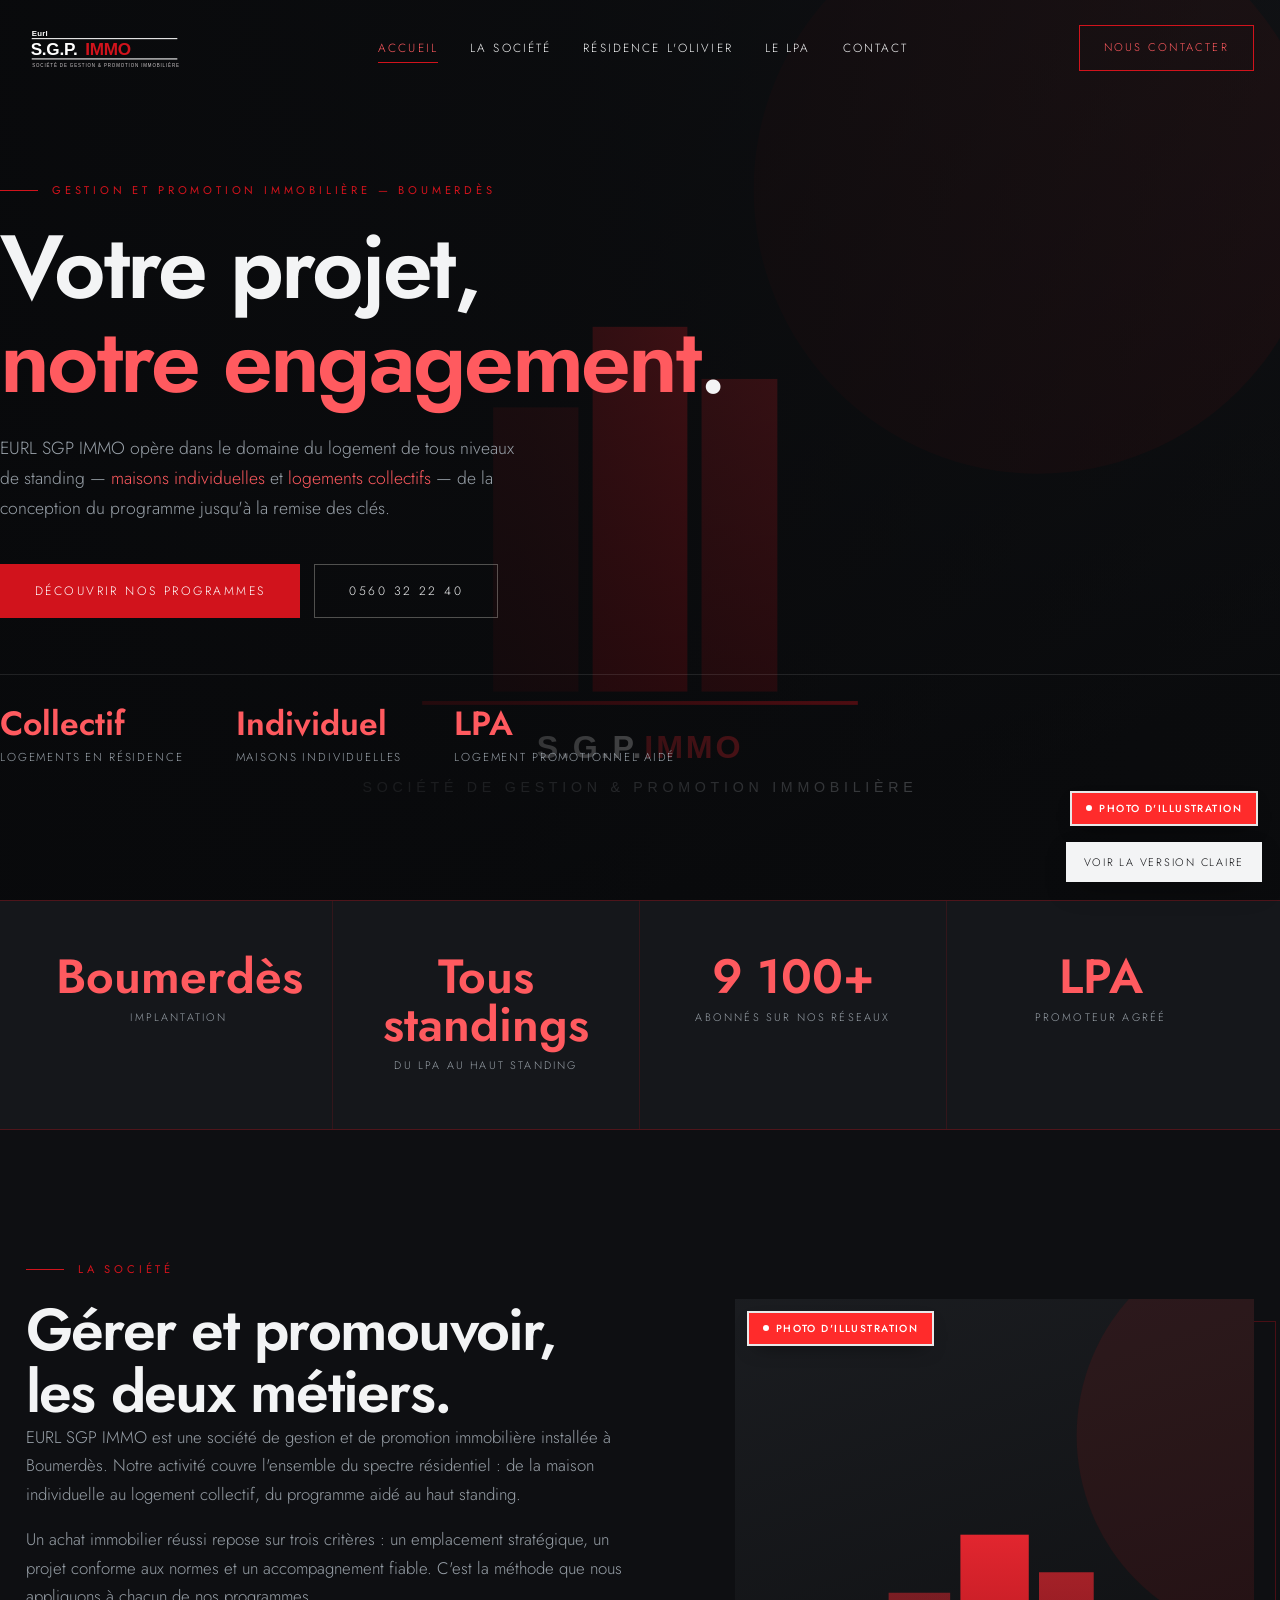
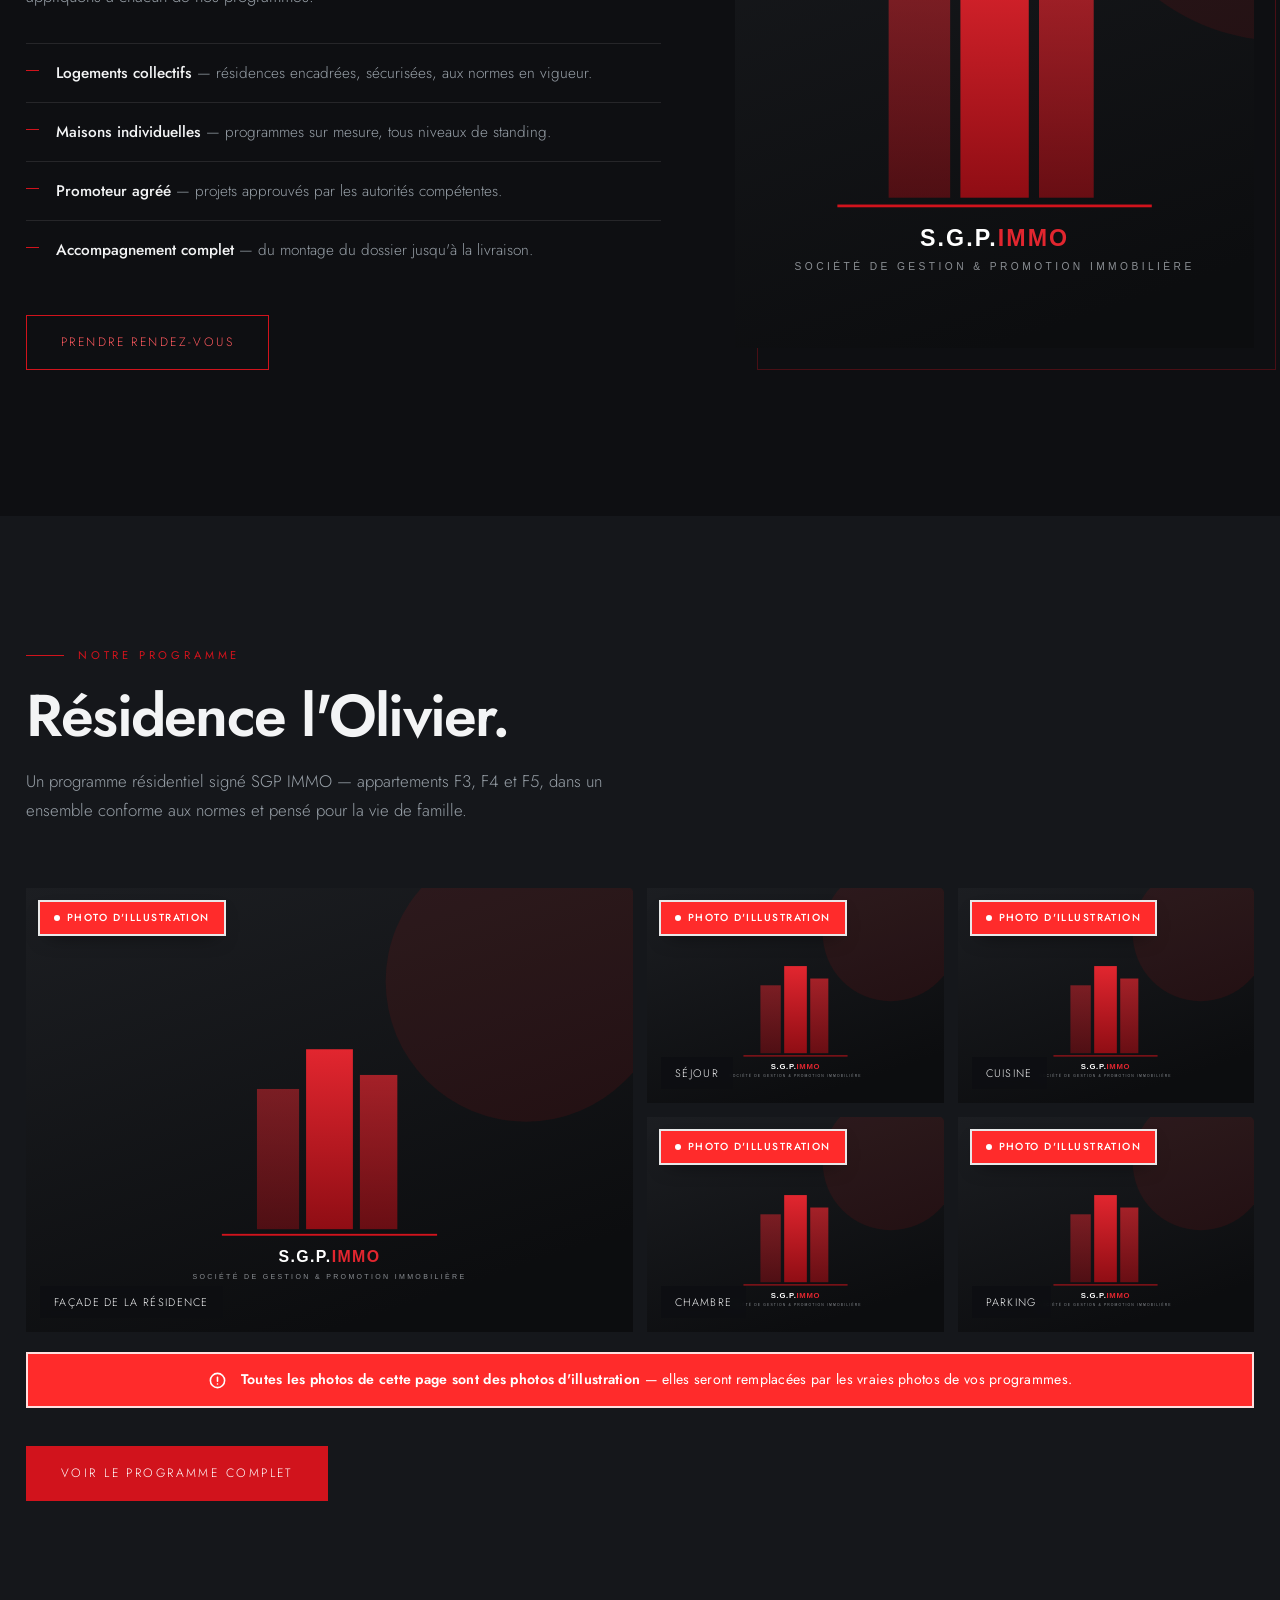
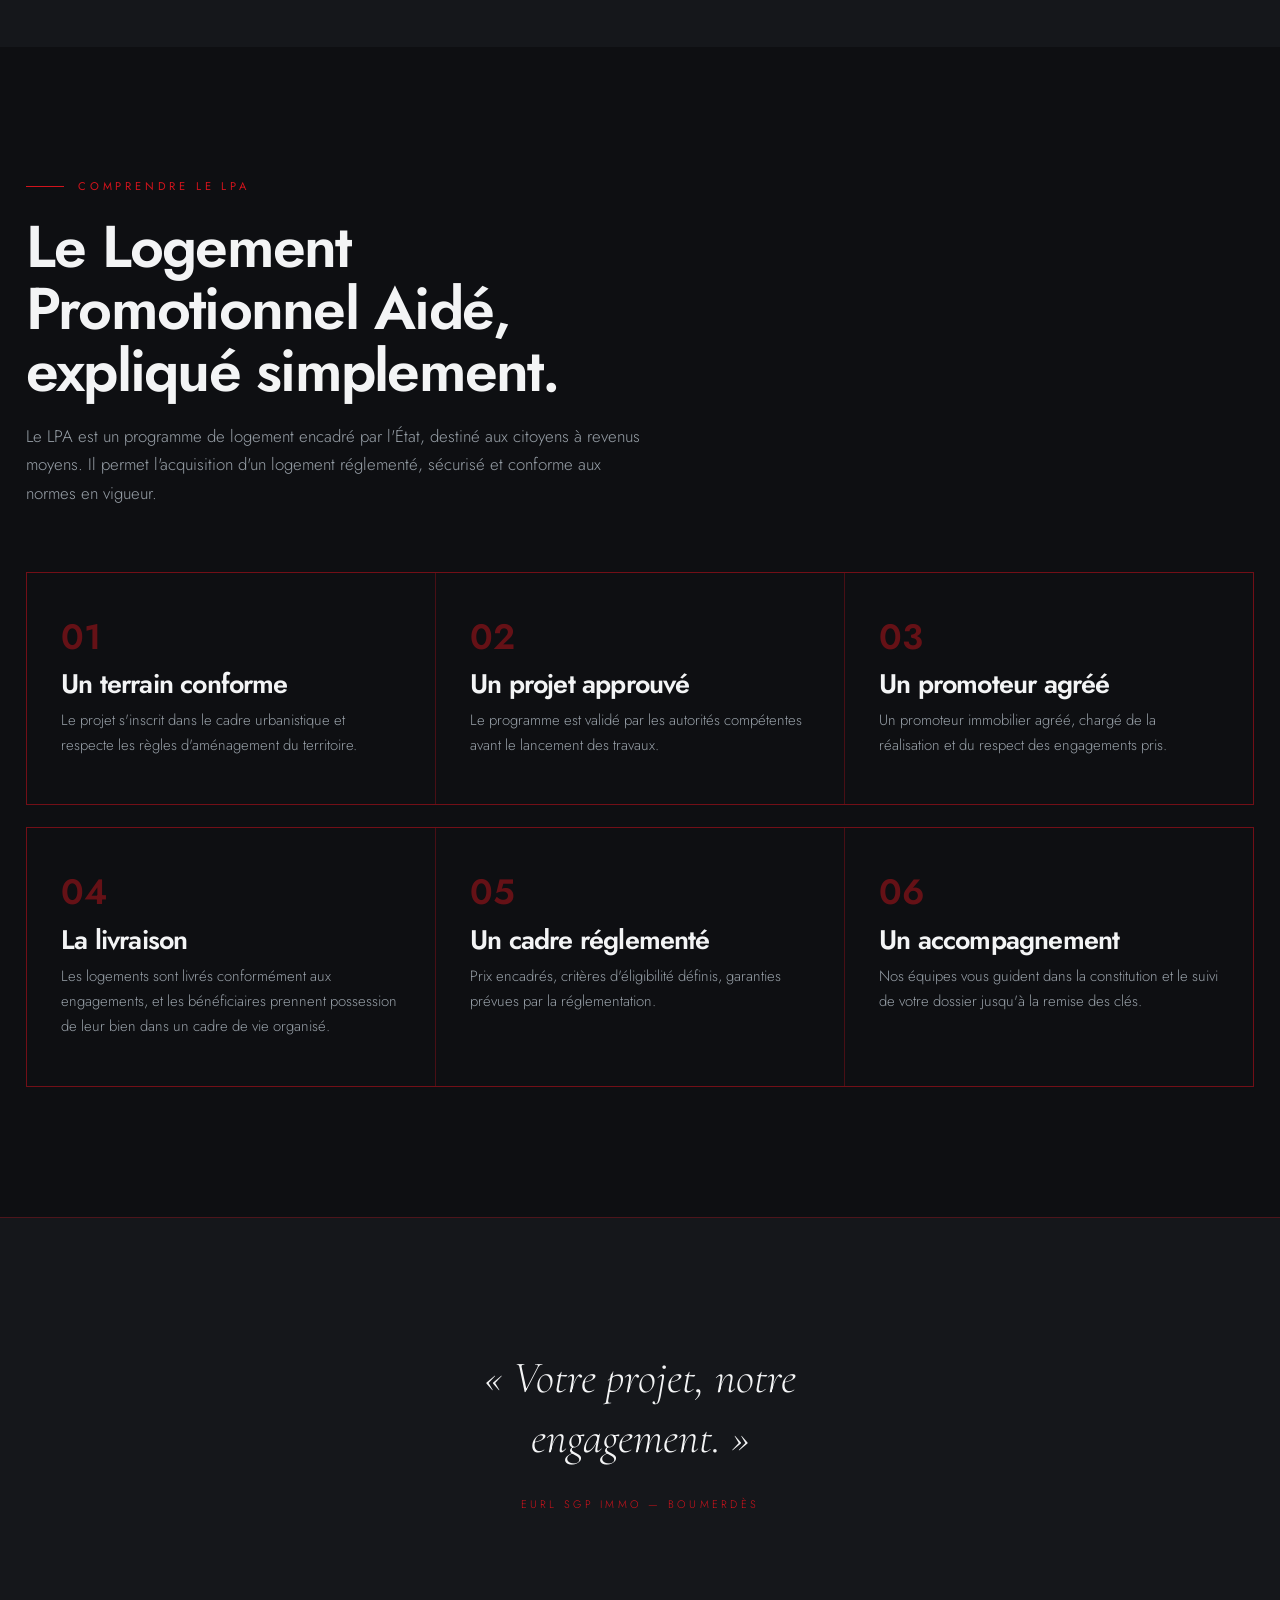
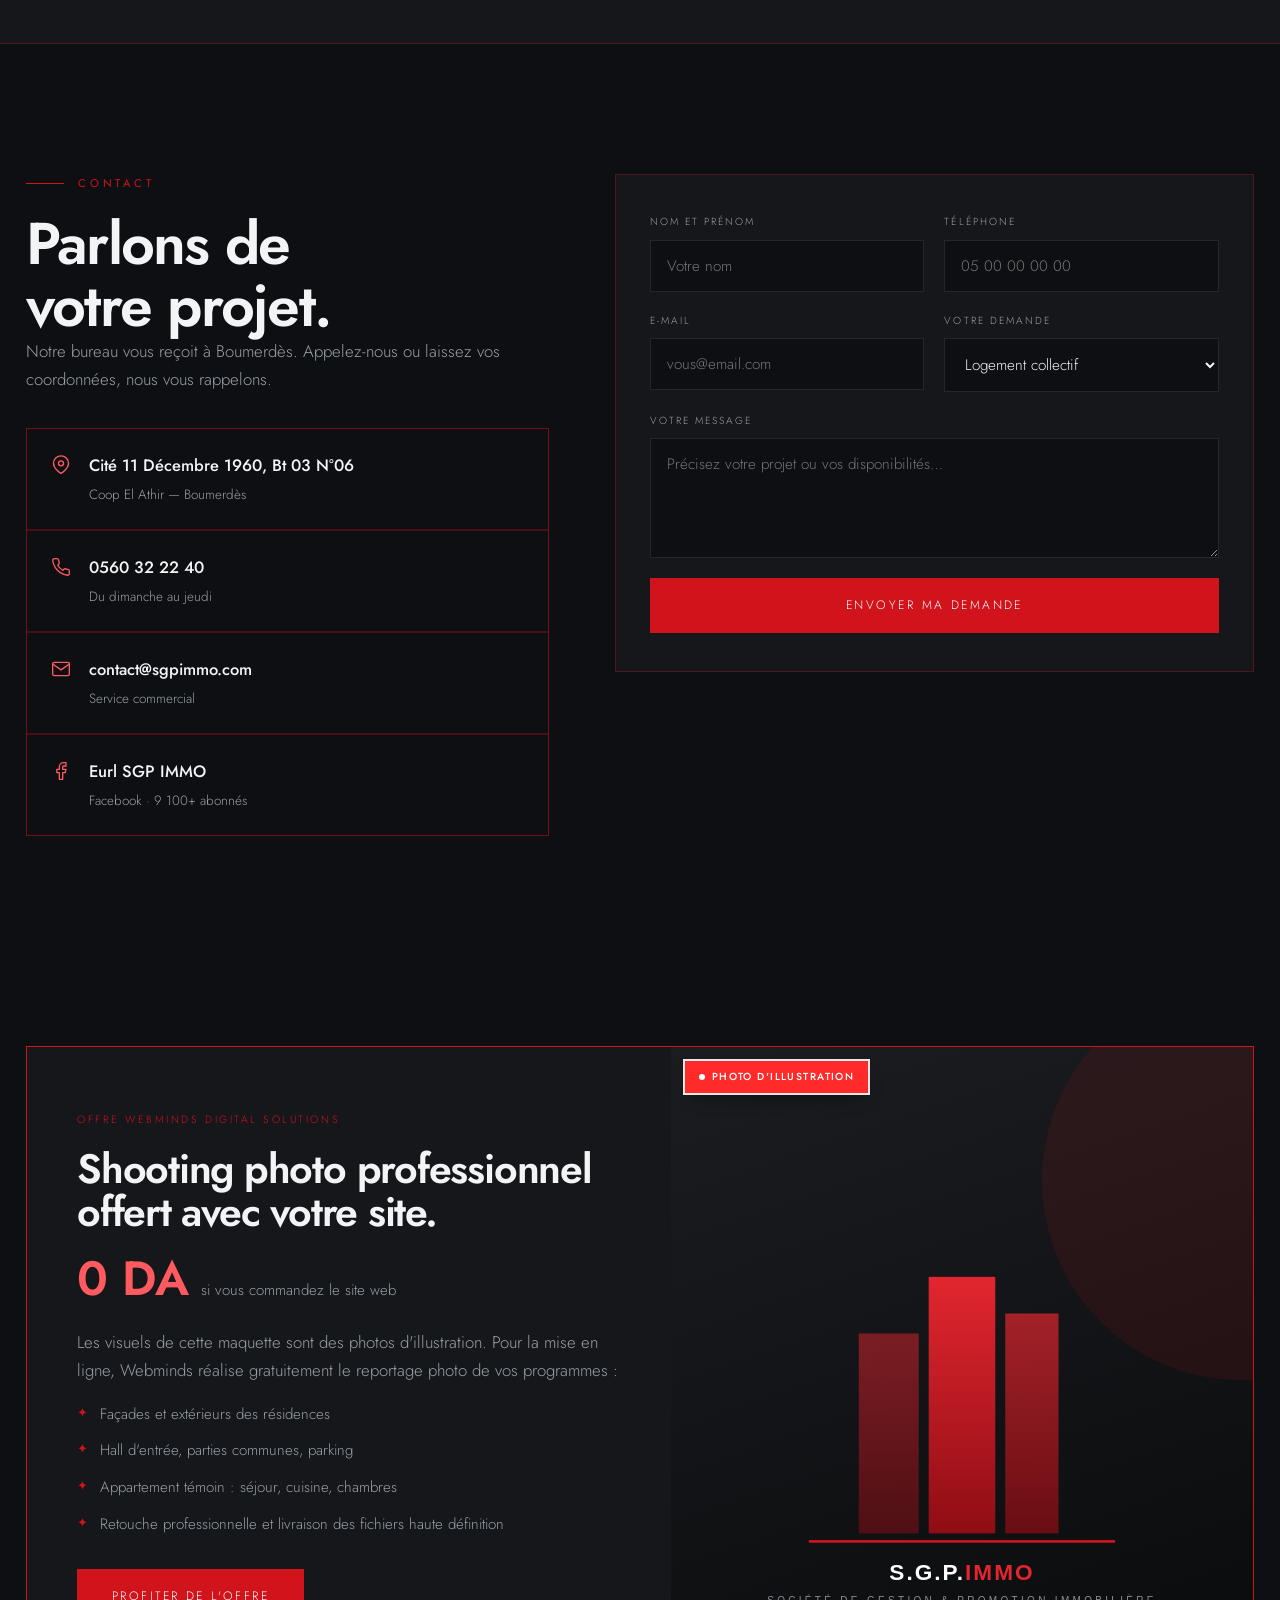
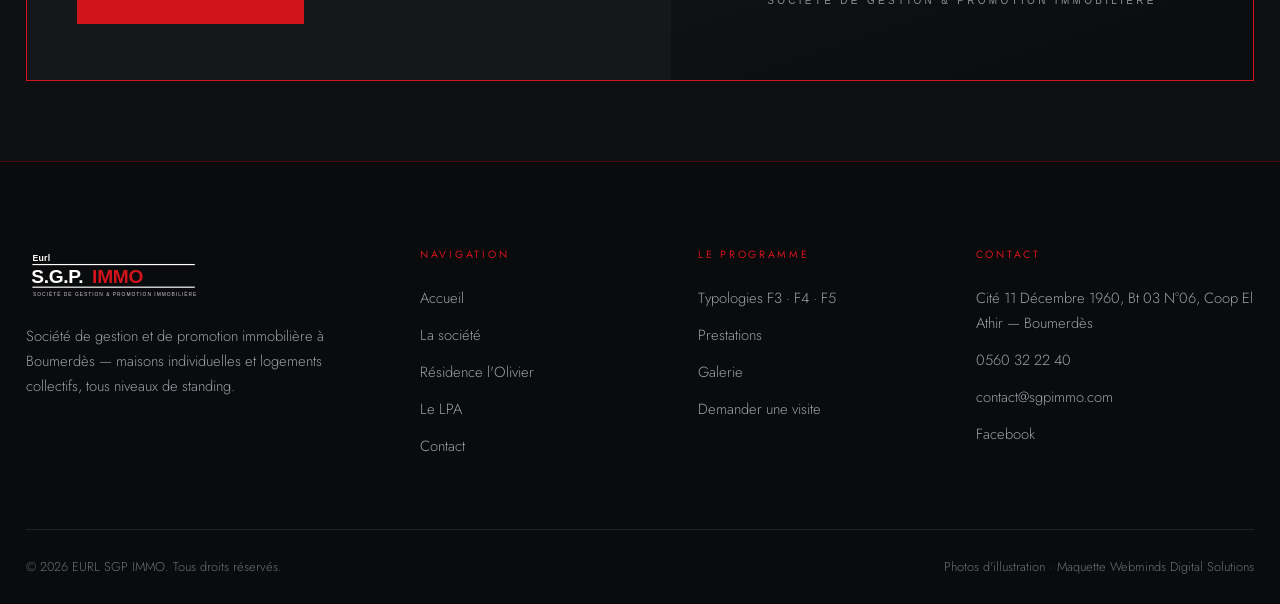
==== index.html @ 511f43f0 "Site SGP IMMO : accueil, résidence Olivier et variante light Co-Authored-By: Claude Opus 5 <noreply@" ====
<!DOCTYPE html>
<html lang="fr">
<head>
<meta charset="utf-8">
<meta name="viewport" content="width=device-width,initial-scale=1">
<title>EURL SGP IMMO — Société de Gestion et de Promotion Immobilière | Boumerdès</title>
<meta name="description" content="EURL SGP IMMO, société de gestion et de promotion immobilière à Boumerdès. Logements de tous niveaux de standing : maisons individuelles et logements collectifs. Votre projet, notre engagement.">
<link rel="icon" href="assets/img/logo.svg">
<link rel="preconnect" href="https://fonts.googleapis.com">
<link rel="preconnect" href="https://fonts.gstatic.com" crossorigin>
<link href="https://fonts.googleapis.com/css2?family=Cormorant+Garamond:ital,wght@0,300;0,400;1,400&family=Jost:wght@300;400;500;600&display=swap" rel="stylesheet">
<link rel="stylesheet" href="assets/css/style.css">
</head>
<body>

<header class="header">
  <div class="wrap">
    <a href="index.html" class="brand"><img src="assets/img/logo.svg" alt="EURL SGP IMMO"></a>
    <nav class="nav">
      <a href="index.html" class="is-active">Accueil</a>
      <a href="#societe">La société</a>
      <a href="residence-olivier.html">Résidence l'Olivier</a>
      <a href="#lpa">Le LPA</a>
      <a href="#contact">Contact</a>
    </nav>
    <a href="#contact" class="btn btn--sm">Nous contacter</a>
    <button class="burger" aria-label="Menu"><span></span><span></span><span></span></button>
  </div>
</header>

<!-- ============ HERO ============ -->
<section class="hero">
  <div class="hero__bg">
    <span class="badge-illu">Photo d'illustration</span>
    <img src="https://images.unsplash.com/photo-1545324418-cc1a3fa10c00?auto=format&fit=crop&w=1900&q=80"
         alt="Résidence SGP IMMO — photo d'illustration"
         onerror="this.onerror=null;this.src='assets/img/fallback.svg'">
  </div>
  <div class="wrap hero__in">
    <p class="kicker">Gestion et promotion immobilière — Boumerdès</p>
    <h1>Votre projet,<br><span class="serif-it">notre engagement</span>.</h1>
    <p class="lead">EURL SGP IMMO opère dans le domaine du logement de tous niveaux de standing —
      <span class="gold">maisons individuelles</span> et <span class="gold">logements collectifs</span> —
      de la conception du programme jusqu'à la remise des clés.</p>
    <div class="hero__cta">
      <a href="residence-olivier.html" class="btn btn--solid">Découvrir nos programmes</a>
      <a href="tel:0560322240" class="btn btn--light">0560 32 22 40</a>
    </div>
    <div class="hero__mini">
      <div><b>Collectif</b><span>Logements en résidence</span></div>
      <div><b>Individuel</b><span>Maisons individuelles</span></div>
      <div><b>LPA</b><span>Logement promotionnel aidé</span></div>
    </div>
  </div>
</section>

<!-- ============ CHIFFRES ============ -->
<section class="stats">
  <div class="wrap">
    <div class="stats__g">
      <div class="stat"><b>Boumerdès</b><span>Implantation</span></div>
      <div class="stat"><b>Tous standings</b><span>Du LPA au haut standing</span></div>
      <div class="stat"><b>9 100+</b><span>Abonnés sur nos réseaux</span></div>
      <div class="stat"><b>LPA</b><span>Promoteur agréé</span></div>
    </div>
  </div>
</section>

<!-- ============ SOCIÉTÉ ============ -->
<section class="section" id="societe">
  <div class="wrap split split--wide">
    <div class="rv">
      <p class="kicker">La société</p>
      <h2>Gérer et promouvoir,<br>les deux métiers.</h2>
      <p class="lead">EURL SGP IMMO est une société de gestion et de promotion immobilière installée à
        Boumerdès. Notre activité couvre l'ensemble du spectre résidentiel : de la maison individuelle au
        logement collectif, du programme aidé au haut standing.</p>
      <p class="lead">Un achat immobilier réussi repose sur trois critères : un emplacement stratégique,
        un projet conforme aux normes et un accompagnement fiable. C'est la méthode que nous appliquons
        à chacun de nos programmes.</p>
      <ul class="list">
        <li><b>Logements collectifs</b> — résidences encadrées, sécurisées, aux normes en vigueur.</li>
        <li><b>Maisons individuelles</b> — programmes sur mesure, tous niveaux de standing.</li>
        <li><b>Promoteur agréé</b> — projets approuvés par les autorités compétentes.</li>
        <li><b>Accompagnement complet</b> — du montage du dossier jusqu'à la livraison.</li>
      </ul>
      <p style="margin-top:36px"><a href="#contact" class="btn">Prendre rendez-vous</a></p>
    </div>
    <div class="frame rv">
      <figure class="ph" style="margin:0">
        <span class="badge-illu">Photo d'illustration</span>
        <img src="https://images.unsplash.com/photo-1758448511533-e1502259fff6?auto=format&fit=crop&w=1200&q=80"
             alt="Hall d'entrée — photo d'illustration" loading="lazy"
             onerror="this.onerror=null;this.src='assets/img/fallback.svg'">
      </figure>
    </div>
  </div>
</section>

<!-- ============ PROGRAMME ============ -->
<section class="section section--alt">
  <div class="wrap">
    <div class="head rv">
      <p class="kicker">Notre programme</p>
      <h2>Résidence l'Olivier.</h2>
      <p class="lead">Un programme résidentiel signé SGP IMMO — appartements F3, F4 et F5, dans un ensemble
        conforme aux normes et pensé pour la vie de famille.</p>
    </div>

    <div class="photogrid rv">
      <figure class="ph big"><span class="badge-illu">Photo d'illustration</span>
        <img src="https://images.unsplash.com/photo-1515263487990-61b07816b324?auto=format&fit=crop&w=1400&q=80" alt="Façade" loading="lazy" onerror="this.onerror=null;this.src='assets/img/fallback.svg'">
        <figcaption>Façade de la résidence</figcaption></figure>
      <figure class="ph"><span class="badge-illu">Photo d'illustration</span>
        <img src="https://images.unsplash.com/photo-1680416124510-5eae1beca412?auto=format&fit=crop&w=900&q=80" alt="Séjour" loading="lazy" onerror="this.onerror=null;this.src='assets/img/fallback.svg'">
        <figcaption>Séjour</figcaption></figure>
      <figure class="ph"><span class="badge-illu">Photo d'illustration</span>
        <img src="https://images.unsplash.com/photo-1600489000022-c2086d79f9d4?auto=format&fit=crop&w=900&q=80" alt="Cuisine" loading="lazy" onerror="this.onerror=null;this.src='assets/img/fallback.svg'">
        <figcaption>Cuisine</figcaption></figure>
      <figure class="ph"><span class="badge-illu">Photo d'illustration</span>
        <img src="https://images.unsplash.com/photo-1616594039964-ae9021a400a0?auto=format&fit=crop&w=900&q=80" alt="Chambre" loading="lazy" onerror="this.onerror=null;this.src='assets/img/fallback.svg'">
        <figcaption>Chambre</figcaption></figure>
      <figure class="ph"><span class="badge-illu">Photo d'illustration</span>
        <img src="https://images.unsplash.com/photo-1548343361-02248be15911?auto=format&fit=crop&w=900&q=80" alt="Parking" loading="lazy" onerror="this.onerror=null;this.src='assets/img/fallback.svg'">
        <figcaption>Parking</figcaption></figure>
    </div>
    <div class="illu-band rv" style="margin-top:20px">
      <svg viewBox="0 0 24 24"><circle cx="12" cy="12" r="9"/><path d="M12 8v5M12 16.5v.01"/></svg>
      <span><b>Toutes les photos de cette page sont des photos d'illustration</b> — elles seront remplacées par les vraies photos de vos programmes.</span>
    </div>

    <p style="margin-top:38px"><a href="residence-olivier.html" class="btn btn--solid">Voir le programme complet</a></p>
  </div>
</section>

<!-- ============ LPA ============ -->
<section class="section" id="lpa">
  <div class="wrap">
    <div class="head rv">
      <p class="kicker">Comprendre le LPA</p>
      <h2>Le Logement Promotionnel Aidé,<br>expliqué simplement.</h2>
      <p class="lead">Le LPA est un programme de logement encadré par l'État, destiné aux citoyens à revenus
        moyens. Il permet l'acquisition d'un logement réglementé, sécurisé et conforme aux normes en vigueur.</p>
    </div>
    <div class="grid3 rv">
      <div class="cell">
        <div class="cell__n">01</div>
        <h3>Un terrain conforme</h3>
        <p>Le projet s'inscrit dans le cadre urbanistique et respecte les règles d'aménagement du territoire.</p>
      </div>
      <div class="cell">
        <div class="cell__n">02</div>
        <h3>Un projet approuvé</h3>
        <p>Le programme est validé par les autorités compétentes avant le lancement des travaux.</p>
      </div>
      <div class="cell">
        <div class="cell__n">03</div>
        <h3>Un promoteur agréé</h3>
        <p>Un promoteur immobilier agréé, chargé de la réalisation et du respect des engagements pris.</p>
      </div>
    </div>
    <div class="grid3 rv" style="margin-top:22px">
      <div class="cell">
        <div class="cell__n">04</div>
        <h3>La livraison</h3>
        <p>Les logements sont livrés conformément aux engagements, et les bénéficiaires prennent possession
          de leur bien dans un cadre de vie organisé.</p>
      </div>
      <div class="cell">
        <div class="cell__n">05</div>
        <h3>Un cadre réglementé</h3>
        <p>Prix encadrés, critères d'éligibilité définis, garanties prévues par la réglementation.</p>
      </div>
      <div class="cell">
        <div class="cell__n">06</div>
        <h3>Un accompagnement</h3>
        <p>Nos équipes vous guident dans la constitution et le suivi de votre dossier jusqu'à la remise des clés.</p>
      </div>
    </div>
  </div>
</section>

<!-- ============ CITATION ============ -->
<section class="quote">
  <div class="wrap rv">
    <p>« Votre projet, notre engagement. »</p>
    <span>EURL SGP IMMO — Boumerdès</span>
  </div>
</section>

<!-- ============ CONTACT ============ -->
<section class="section" id="contact">
  <div class="wrap contact">
    <div class="rv">
      <p class="kicker">Contact</p>
      <h2>Parlons de<br>votre projet.</h2>
      <p class="lead">Notre bureau vous reçoit à Boumerdès. Appelez-nous ou laissez vos coordonnées, nous
        vous rappelons.</p>
      <ul class="infos">
        <li><svg viewBox="0 0 24 24"><path d="M21 10c0 7-9 12-9 12s-9-5-9-12a9 9 0 0 1 18 0z"/><circle cx="12" cy="10" r="3"/></svg>
          <div><b>Cité 11 Décembre 1960, Bt 03 N°06</b><small>Coop El Athir — Boumerdès</small></div></li>
        <li><svg viewBox="0 0 24 24"><path d="M22 16.9v3a2 2 0 0 1-2.2 2 19.8 19.8 0 0 1-8.6-3.1 19.5 19.5 0 0 1-6-6A19.8 19.8 0 0 1 2.1 4.2 2 2 0 0 1 4.1 2h3a2 2 0 0 1 2 1.7c.1 1 .4 1.9.7 2.8a2 2 0 0 1-.5 2.1L8.1 9.9a16 16 0 0 0 6 6l1.3-1.2a2 2 0 0 1 2.1-.5c.9.3 1.8.6 2.8.7a2 2 0 0 1 1.7 2z"/></svg>
          <div><b><a href="tel:0560322240">0560 32 22 40</a></b><small>Du dimanche au jeudi</small></div></li>
        <li><svg viewBox="0 0 24 24"><rect x="2" y="4" width="20" height="16" rx="2"/><path d="M22 6l-10 7L2 6"/></svg>
          <div><b><a href="mailto:contact@sgpimmo.com">contact@sgpimmo.com</a></b><small>Service commercial</small></div></li>
        <li><svg viewBox="0 0 24 24"><path d="M18 2h-3a5 5 0 0 0-5 5v3H7v4h3v8h4v-8h3l1-4h-4V7a1 1 0 0 1 1-1h3z"/></svg>
          <div><b><a href="https://www.facebook.com/Sgpimmo/" target="_blank" rel="noopener">Eurl SGP IMMO</a></b><small>Facebook · 9 100+ abonnés</small></div></li>
      </ul>
    </div>

    <form class="rv">
      <div class="f"><label for="n">Nom et prénom</label><input id="n" type="text" placeholder="Votre nom" required></div>
      <div class="f"><label for="t">Téléphone</label><input id="t" type="tel" placeholder="05 00 00 00 00" required></div>
      <div class="f"><label for="e">E-mail</label><input id="e" type="email" placeholder="vous@email.com"></div>
      <div class="f"><label for="ty">Votre demande</label>
        <select id="ty"><option>Logement collectif</option><option>Maison individuelle</option><option>Programme LPA</option><option>Autre demande</option></select></div>
      <div class="f f--full"><label for="m">Votre message</label>
        <textarea id="m" placeholder="Précisez votre projet ou vos disponibilités…"></textarea></div>
      <div class="f f--full"><button type="submit" class="btn btn--solid">Envoyer ma demande</button></div>
    </form>
  </div>
</section>

<!-- ============ OFFRE SHOOTING ============ -->
<section class="section--tight">
  <div class="wrap">
    <div class="shoot rv">
      <div class="shoot__body">
        <span class="shoot__from">Offre Webminds Digital Solutions</span>
        <h2>Shooting photo professionnel<br>offert avec votre site.</h2>
        <div class="shoot__free"><b>0 DA</b><span>si vous commandez le site web</span></div>
        <p class="lead">Les visuels de cette maquette sont des photos d'illustration. Pour la mise en ligne,
          Webminds réalise gratuitement le reportage photo de vos programmes :</p>
        <ul class="shoot__list">
          <li>Façades et extérieurs des résidences</li>
          <li>Hall d'entrée, parties communes, parking</li>
          <li>Appartement témoin : séjour, cuisine, chambres</li>
          <li>Retouche professionnelle et livraison des fichiers haute définition</li>
        </ul>
        <a href="#contact" class="btn btn--solid">Profiter de l'offre</a>
      </div>
      <div class="ph shoot__media">
        <span class="badge-illu">Photo d'illustration</span>
        <img src="https://images.unsplash.com/photo-1570675894641-8860d49afece?auto=format&fit=crop&w=1200&q=80"
             alt="Reportage photo de résidence" loading="lazy"
             onerror="this.onerror=null;this.src='assets/img/fallback.svg'">
      </div>
    </div>
  </div>
</section>

<!-- ============ FOOTER ============ -->
<footer class="footer">
  <div class="wrap">
    <div class="footer__g">
      <div>
        <a href="index.html"><img src="assets/img/logo.svg" alt="EURL SGP IMMO"></a>
        <p class="footer__note">Société de gestion et de promotion immobilière à Boumerdès — maisons
          individuelles et logements collectifs, tous niveaux de standing.</p>
      </div>
      <div>
        <h4>Navigation</h4>
        <ul>
          <li><a href="index.html">Accueil</a></li>
          <li><a href="#societe">La société</a></li>
          <li><a href="residence-olivier.html">Résidence l'Olivier</a></li>
          <li><a href="#lpa">Le LPA</a></li>
          <li><a href="#contact">Contact</a></li>
        </ul>
      </div>
      <div>
        <h4>Le programme</h4>
        <ul>
          <li><a href="residence-olivier.html#typologies">Typologies F3 · F4 · F5</a></li>
          <li><a href="residence-olivier.html#prestations">Prestations</a></li>
          <li><a href="residence-olivier.html#galerie">Galerie</a></li>
          <li><a href="residence-olivier.html#visite">Demander une visite</a></li>
        </ul>
      </div>
      <div>
        <h4>Contact</h4>
        <ul>
          <li>Cité 11 Décembre 1960, Bt 03 N°06, Coop El Athir — Boumerdès</li>
          <li><a href="tel:0560322240">0560 32 22 40</a></li>
          <li><a href="mailto:contact@sgpimmo.com">contact@sgpimmo.com</a></li>
          <li><a href="https://www.facebook.com/Sgpimmo/" target="_blank" rel="noopener">Facebook</a></li>
        </ul>
      </div>
    </div>
    <div class="footer__bar">
      <span>© 2026 EURL SGP IMMO. Tous droits réservés.</span>
      <span>Photos d'illustration · Maquette Webminds Digital Solutions</span>
    </div>
  </div>
</footer>

<a class="vswitch" href="light/index.html">Voir la version claire</a>
<script src="assets/js/main.js"></script>
</body>
</html>
---- assets/css/style.css ----
/* ============================================================
   EURL SGP IMMO — Boumerdès
   Maquette Webminds Digital Solutions · 2026
   ============================================================ */

:root{
  --noir:#0e0f12;
  --noir-2:#15171b;
  --noir-3:#1e2127;
  --or:#d1131c;
  --or-c:#ff5a5f;
  --or-d:#8f0d14;
  --creme:#f3f4f5;
  --gris:#98a0a8;
  --gris-d:#6b7178;
  --ligne:rgba(209,19,28,.30);
  --ligne-2:rgba(243,244,245,.1);
  --rouge:#ff2b2b;
  --serif:"Cormorant Garamond",Georgia,serif;
  --sans:"Jost","Helvetica Neue",Arial,sans-serif;
  --max:1300px;
}

*,*::before,*::after{box-sizing:border-box}
html{scroll-behavior:smooth;-webkit-text-size-adjust:100%}
body{
  margin:0;background:var(--noir);color:var(--creme);
  font-family:var(--sans);font-size:16.5px;line-height:1.7;font-weight:300;
  -webkit-font-smoothing:antialiased;overflow-x:hidden;
}
img{max-width:100%;display:block}
a{color:inherit;text-decoration:none}
button{font:inherit}
.wrap{width:100%;max-width:var(--max);margin:0 auto;padding:0 26px}

h1,h2,h3{font-family:var(--sans);font-weight:600;line-height:1.05;margin:0;letter-spacing:-.01em}
h1{font-size:clamp(3rem,7vw,6rem)}
h2{font-size:clamp(2.2rem,4.6vw,3.8rem)}
h3{font-size:clamp(1.3rem,2.1vw,1.7rem)}
p{margin:0 0 1em}
.lead{color:var(--gris);font-size:1.05rem;max-width:62ch;font-weight:300}
.gold{color:var(--or-c)}
.serif-it{font-style:italic;color:var(--or-c)}

/* ---------- éléments ---------- */
.kicker{
  font-size:.7rem;letter-spacing:.34em;text-transform:uppercase;color:var(--or);
  display:flex;align-items:center;gap:14px;margin:0 0 20px;font-weight:400;
}
.kicker::before{content:"";width:38px;height:1px;background:var(--or)}

.btn{
  display:inline-flex;align-items:center;justify-content:center;gap:10px;
  padding:16px 34px;font-size:.76rem;letter-spacing:.2em;text-transform:uppercase;
  border:1px solid var(--or);color:var(--or-c);background:transparent;
  transition:.4s cubic-bezier(.2,.7,.3,1);cursor:pointer;white-space:nowrap;
}
.btn:hover{background:var(--or);color:#ffffff}
.btn--solid{background:var(--or);color:#ffffff}
.btn--solid:hover{background:transparent;color:var(--or-c)}
.btn--light{border-color:rgba(244,241,233,.3);color:var(--creme)}
.btn--light:hover{background:var(--creme);color:var(--noir);border-color:var(--creme)}
.btn--sm{padding:12px 24px;font-size:.7rem}

.section{padding:130px 0}
.section--tight{padding:80px 0}
.section--alt{background:var(--noir-2)}
.head{max-width:64ch;margin-bottom:64px}
.head h2{margin-bottom:20px}

/* ---------- header ---------- */
.header{position:fixed;inset:0 0 auto 0;z-index:200;padding:22px 0;transition:.45s;
  border-bottom:1px solid transparent}
.header.scrolled{background:rgba(14,15,18,.94);backdrop-filter:blur(16px);padding:12px 0;
  border-bottom-color:var(--ligne)}
.header .wrap{display:flex;align-items:center;justify-content:space-between;gap:24px}
.brand img{height:52px;width:auto;transition:.4s}
.header.scrolled .brand img{height:42px}
.nav{display:flex;align-items:center;gap:32px}
.nav a{font-size:.74rem;letter-spacing:.18em;text-transform:uppercase;position:relative;padding:5px 0;color:var(--creme)}
.nav a::after{content:"";position:absolute;left:0;bottom:0;width:0;height:1px;background:var(--or);transition:.35s}
.nav a:hover::after,.nav a.is-active::after{width:100%}
.nav a.is-active{color:var(--or-c)}
.burger{display:none;background:none;border:1px solid var(--ligne);padding:10px;cursor:pointer}
.burger span{display:block;width:22px;height:1.5px;background:var(--creme);margin:5px 0;transition:.3s}

/* ---------- hero ---------- */
.hero{position:relative;min-height:100vh;display:flex;align-items:center;overflow:hidden}
.hero__bg{position:absolute;inset:0}
.hero__bg img{width:100%;height:100%;object-fit:cover}
.hero__bg::after{content:"";position:absolute;inset:0;
  background:linear-gradient(95deg,rgba(8,9,11,.96) 0%,rgba(8,9,11,.84) 42%,rgba(8,9,11,.42) 100%)}
.hero__in{position:relative;z-index:3;padding:170px 0 120px;width:100%}
.hero h1{max-width:15ch;margin-bottom:26px}
.hero .lead{font-size:1.1rem;max-width:52ch}
.hero__cta{display:flex;flex-wrap:wrap;gap:14px;margin-top:40px}
.hero__mini{display:flex;gap:52px;margin-top:56px;padding-top:32px;border-top:1px solid var(--ligne-2);flex-wrap:wrap}
.hero__mini b{display:block;font-family:var(--serif);font-size:2.1rem;color:var(--or-c);line-height:1}
.hero__mini span{font-size:.72rem;letter-spacing:.16em;text-transform:uppercase;color:var(--gris)}

/* ---------- photos ---------- */
.ph{position:relative;overflow:hidden;background:var(--noir-3)}
.ph img{width:100%;height:100%;object-fit:cover;transition:.8s cubic-bezier(.2,.7,.3,1)}
.ph:hover img{transform:scale(1.05)}
.badge-illu{
  position:absolute;left:14px;top:14px;z-index:4;display:inline-flex;align-items:center;gap:7px;
  padding:7px 14px;background:var(--rouge);color:#fff;font-size:.64rem;font-weight:500;
  letter-spacing:.14em;text-transform:uppercase;
}
.badge-illu::before{content:"";width:6px;height:6px;border-radius:50%;background:#fff}
.ph figcaption{position:absolute;left:14px;bottom:14px;padding:7px 14px;
  background:rgba(14,15,18,.84);backdrop-filter:blur(6px);font-size:.68rem;
  letter-spacing:.12em;text-transform:uppercase;color:var(--creme)}

.illu-band{
  display:flex;gap:14px;align-items:center;justify-content:center;flex-wrap:wrap;
  background:var(--rouge);color:#fff;padding:16px 26px;font-size:.88rem;font-weight:400;
  letter-spacing:.02em;text-align:center;
}
.illu-band b{font-weight:600}
.illu-band svg{width:19px;height:19px;stroke:#fff;fill:none;stroke-width:2;stroke-linecap:round;flex:0 0 auto}

.photogrid{display:grid;grid-template-columns:repeat(4,1fr);grid-auto-rows:215px;gap:14px}
.photogrid .ph{margin:0}
.photogrid .big{grid-column:span 2;grid-row:span 2}
.photogrid .wide{grid-column:span 2}

/* ---------- bandeau chiffres ---------- */
.stats{border-top:1px solid var(--ligne);border-bottom:1px solid var(--ligne);background:var(--noir-2)}
.stats__g{display:grid;grid-template-columns:repeat(4,1fr)}
.stat{padding:52px 26px;text-align:center;border-right:1px solid rgba(209,19,28,.16)}
.stat:last-child{border-right:0}
.stat b{display:block;font-family:var(--serif);font-size:clamp(2.2rem,4vw,3rem);color:var(--or-c);line-height:1}
.stat span{font-size:.68rem;letter-spacing:.2em;text-transform:uppercase;color:var(--gris)}

/* ---------- colonnes ---------- */
.split{display:grid;grid-template-columns:1fr 1fr;gap:74px;align-items:center}
.split--wide{grid-template-columns:1.1fr .9fr}
.frame{position:relative}
.frame .ph{aspect-ratio:4/5}
.frame::after{content:"";position:absolute;inset:22px -22px -22px 22px;border:1px solid var(--ligne);z-index:-1}

.list{list-style:none;padding:0;margin:32px 0 0}
.list li{padding:16px 0 16px 30px;border-top:1px solid var(--ligne-2);position:relative;color:var(--gris);font-size:.96rem}
.list li::before{content:"";position:absolute;left:0;top:26px;width:13px;height:1px;background:var(--or)}
.list li b{color:var(--creme);font-weight:500}

/* ---------- services / prestations ---------- */
.grid3{display:grid;grid-template-columns:repeat(3,1fr);gap:1px;background:var(--ligne);border:1px solid var(--ligne)}
.grid4{display:grid;grid-template-columns:repeat(4,1fr);gap:1px;background:var(--ligne);border:1px solid var(--ligne)}
.cell{background:var(--noir);padding:46px 34px;transition:.45s}
.cell:hover{background:var(--noir-3)}
.cell__n{font-family:var(--serif);font-size:2.2rem;color:rgba(209,19,28,.45);line-height:1;margin-bottom:16px}
.cell svg{width:26px;height:26px;stroke:var(--or-c);fill:none;stroke-width:1.5;stroke-linecap:round;stroke-linejoin:round;margin-bottom:18px}
.cell h3{margin-bottom:10px}
.cell p{color:var(--gris);font-size:.93rem;margin:0}
.cell b{display:block;font-family:var(--serif);font-size:1.3rem;margin-bottom:4px}
.cell span{font-size:.86rem;color:var(--gris)}

/* ---------- typologies ---------- */
.tabs{display:flex;gap:10px;margin-bottom:28px;flex-wrap:wrap}
.tab{padding:13px 30px;border:1px solid var(--ligne);background:transparent;color:var(--gris);
  font-size:.74rem;letter-spacing:.18em;text-transform:uppercase;cursor:pointer;transition:.35s}
.tab:hover{color:var(--or-c)}
.tab.is-on{background:var(--or);border-color:var(--or);color:#ffffff}
.pane{display:none;border:1px solid var(--ligne);background:var(--noir-2)}
.pane.is-on{display:grid;grid-template-columns:1.4fr .6fr}
.pane__img{background:#fff;padding:10px}
.pane__side{padding:44px 38px;border-left:1px solid var(--ligne)}
.pane__side h3{margin:14px 0 8px}
.pane dl{margin:26px 0 0;display:grid;grid-template-columns:1fr auto}
.pane dt,.pane dd{padding:13px 0;border-bottom:1px solid var(--ligne-2);margin:0;font-size:.93rem}
.pane dt{color:var(--gris)}
.pane dd{text-align:right;color:var(--creme)}
.pill{display:inline-block;padding:6px 14px;border:1px solid var(--ligne);font-size:.64rem;
  letter-spacing:.16em;text-transform:uppercase;color:var(--or-c)}

/* ---------- contact ---------- */
.contact{display:grid;grid-template-columns:.9fr 1.1fr;gap:66px;align-items:start}
.infos{list-style:none;padding:0;margin:34px 0 0;display:grid;gap:2px;background:var(--ligne);border:1px solid var(--ligne)}
.infos li{display:flex;gap:18px;padding:22px 24px;background:var(--noir);transition:.35s}
.infos li:hover{background:var(--noir-3)}
.infos svg{width:20px;height:20px;flex:0 0 auto;margin-top:4px;stroke:var(--or-c);fill:none;stroke-width:1.6;stroke-linecap:round;stroke-linejoin:round}
.infos b{display:block;font-weight:500;color:var(--creme)}
.infos small{color:var(--gris);font-size:.84rem}

form{display:grid;grid-template-columns:1fr 1fr;gap:20px;border:1px solid var(--ligne);padding:38px 34px;background:var(--noir-2)}
.f{display:flex;flex-direction:column;gap:9px}
.f--full{grid-column:1/-1}
label{font-size:.64rem;letter-spacing:.2em;text-transform:uppercase;color:var(--gris)}
input,select,textarea{
  font-family:inherit;font-size:.95rem;font-weight:300;padding:14px 16px;border-radius:0;
  border:1px solid var(--ligne-2);background:var(--noir);color:var(--creme);transition:.3s;width:100%;
}
input:focus,select:focus,textarea:focus{outline:0;border-color:var(--or)}
textarea{resize:vertical;min-height:120px}

/* ---------- citation ---------- */
.quote{padding:130px 0;text-align:center;background:var(--noir-2);border-top:1px solid var(--ligne);border-bottom:1px solid var(--ligne)}
.quote p{font-family:var(--serif);font-size:clamp(1.7rem,3.6vw,2.8rem);line-height:1.35;max-width:22ch;margin:0 auto;font-style:italic}
.quote span{display:block;margin-top:26px;font-size:.68rem;letter-spacing:.3em;text-transform:uppercase;color:var(--or)}

/* ---------- CTA ---------- */
.cta{position:relative;padding:110px 0;text-align:center;overflow:hidden}
.cta__bg{position:absolute;inset:0}
.cta__bg img{width:100%;height:100%;object-fit:cover}
.cta__bg::after{content:"";position:absolute;inset:0;background:rgba(9,10,12,.82)}
.cta .wrap{position:relative;z-index:3}
.cta h2{margin-bottom:16px}
.cta .lead{margin:0 auto 34px}
.cta__btns{display:flex;gap:14px;justify-content:center;flex-wrap:wrap}

/* ---------- offre shooting ---------- */
.shoot{display:grid;grid-template-columns:1.05fr .95fr;border:1px solid var(--or);background:var(--noir-2)}
.shoot__body{padding:56px 50px}
.shoot__body h2{font-size:clamp(1.8rem,3.2vw,2.6rem);margin:16px 0 14px}
.shoot__free{display:flex;align-items:baseline;gap:12px;margin:22px 0 24px}
.shoot__free b{font-family:var(--serif);font-size:3rem;color:var(--or-c);line-height:1}
.shoot__free span{color:var(--gris);font-size:.94rem}
.shoot__list{list-style:none;padding:0;margin:0 0 32px;display:grid;gap:11px}
.shoot__list li{display:flex;gap:12px;font-size:.94rem;color:var(--gris)}
.shoot__list li::before{content:"✦";color:var(--or);font-size:.8rem;line-height:1.7}
.shoot__media{position:relative;min-height:420px}
.shoot__from{font-size:.66rem;letter-spacing:.24em;text-transform:uppercase;color:var(--or)}

/* ---------- footer ---------- */
.footer{background:#0a0b0d;padding:84px 0 0;border-top:1px solid var(--ligne)}
.footer__g{display:grid;grid-template-columns:1.5fr 1fr 1fr 1.2fr;gap:46px;padding-bottom:58px}
.footer h4{font-family:var(--sans);font-size:.66rem;letter-spacing:.26em;text-transform:uppercase;color:var(--or);margin:0 0 22px;font-weight:400}
.footer ul{list-style:none;padding:0;margin:0}
.footer li{margin-bottom:12px;font-size:.92rem;color:var(--gris)}
.footer a:hover{color:var(--or-c)}
.footer img{height:58px;width:auto}
.footer__note{margin-top:20px;font-size:.92rem;color:var(--gris);max-width:34ch}
.footer__bar{border-top:1px solid var(--ligne-2);padding:26px 0;display:flex;justify-content:space-between;
  gap:16px;flex-wrap:wrap;font-size:.8rem;color:var(--gris-d)}

/* ---------- reveal ---------- */
.rv{opacity:0;transform:translateY(24px);transition:opacity .9s cubic-bezier(.2,.7,.3,1),transform .9s cubic-bezier(.2,.7,.3,1)}
.rv.in{opacity:1;transform:none}

/* ---------- responsive ---------- */
@media (max-width:1080px){
  .split,.contact,.shoot,.pane.is-on{grid-template-columns:1fr}
  .grid3,.grid4,.photogrid{grid-template-columns:repeat(2,1fr)}
  .pane__side{border-left:0;border-top:1px solid var(--ligne)}
  .shoot__media{min-height:300px}
  .footer__g{grid-template-columns:1fr 1fr}
  .frame::after{display:none}
}
@media (max-width:780px){
  .burger{display:block}
  .nav{position:fixed;inset:0 0 0 auto;width:min(82vw,340px);background:var(--noir-2);
    flex-direction:column;align-items:flex-start;justify-content:center;gap:28px;padding:0 40px;
    transform:translateX(100%);transition:.5s cubic-bezier(.6,.05,.2,1);border-left:1px solid var(--ligne)}
  .nav.open{transform:none}
  .nav a{font-size:.9rem}
  .section{padding:82px 0}
  .stats__g{grid-template-columns:1fr 1fr}
  .stat{border-bottom:1px solid rgba(209,19,28,.16)}
  .grid3,.grid4,.photogrid{grid-template-columns:1fr}
  .photogrid{grid-auto-rows:220px}
  .photogrid .big,.photogrid .wide{grid-column:span 1;grid-row:span 1}
  form{grid-template-columns:1fr;padding:26px 22px}
  .shoot__body{padding:38px 26px}
  .footer__g{grid-template-columns:1fr}
  .hero__mini{gap:28px}
}

/* badge illustration sur les grands fonds */
.hero__bg .badge-illu,.cta__bg .badge-illu{top:auto;left:auto;right:24px;bottom:24px}
@media (max-width:780px){.hero__bg .badge-illu,.cta__bg .badge-illu{right:16px;bottom:16px}}

/* bascule de version */
.vswitch{position:fixed;right:18px;bottom:18px;z-index:300;display:inline-flex;align-items:center;gap:8px;
  padding:11px 18px;background:var(--creme);color:var(--noir);font-size:.68rem;letter-spacing:.16em;
  text-transform:uppercase;box-shadow:0 10px 30px -12px rgba(0,0,0,.6);transition:.3s}
.vswitch:hover{background:var(--or);color:#ffffff}

.hero__bg .badge-illu,.cta__bg .badge-illu{bottom:76px}
@media (max-width:780px){.hero__bg .badge-illu,.cta__bg .badge-illu{bottom:68px}}


/* ---- accents SGP ---- */
h1,h2,h3{letter-spacing:-.03em}
.stat b,.hero__mini b,.shoot__free b,.cell__n{font-family:var(--sans);font-weight:600}
.btn--solid{color:#fff}
.btn:hover{color:#fff}
.serif-it{font-style:normal;font-weight:600}

.badge-illu{box-shadow:0 0 0 2px rgba(255,255,255,.9),0 8px 20px -8px rgba(0,0,0,.6)}
.illu-band{box-shadow:inset 0 0 0 2px rgba(255,255,255,.85)}
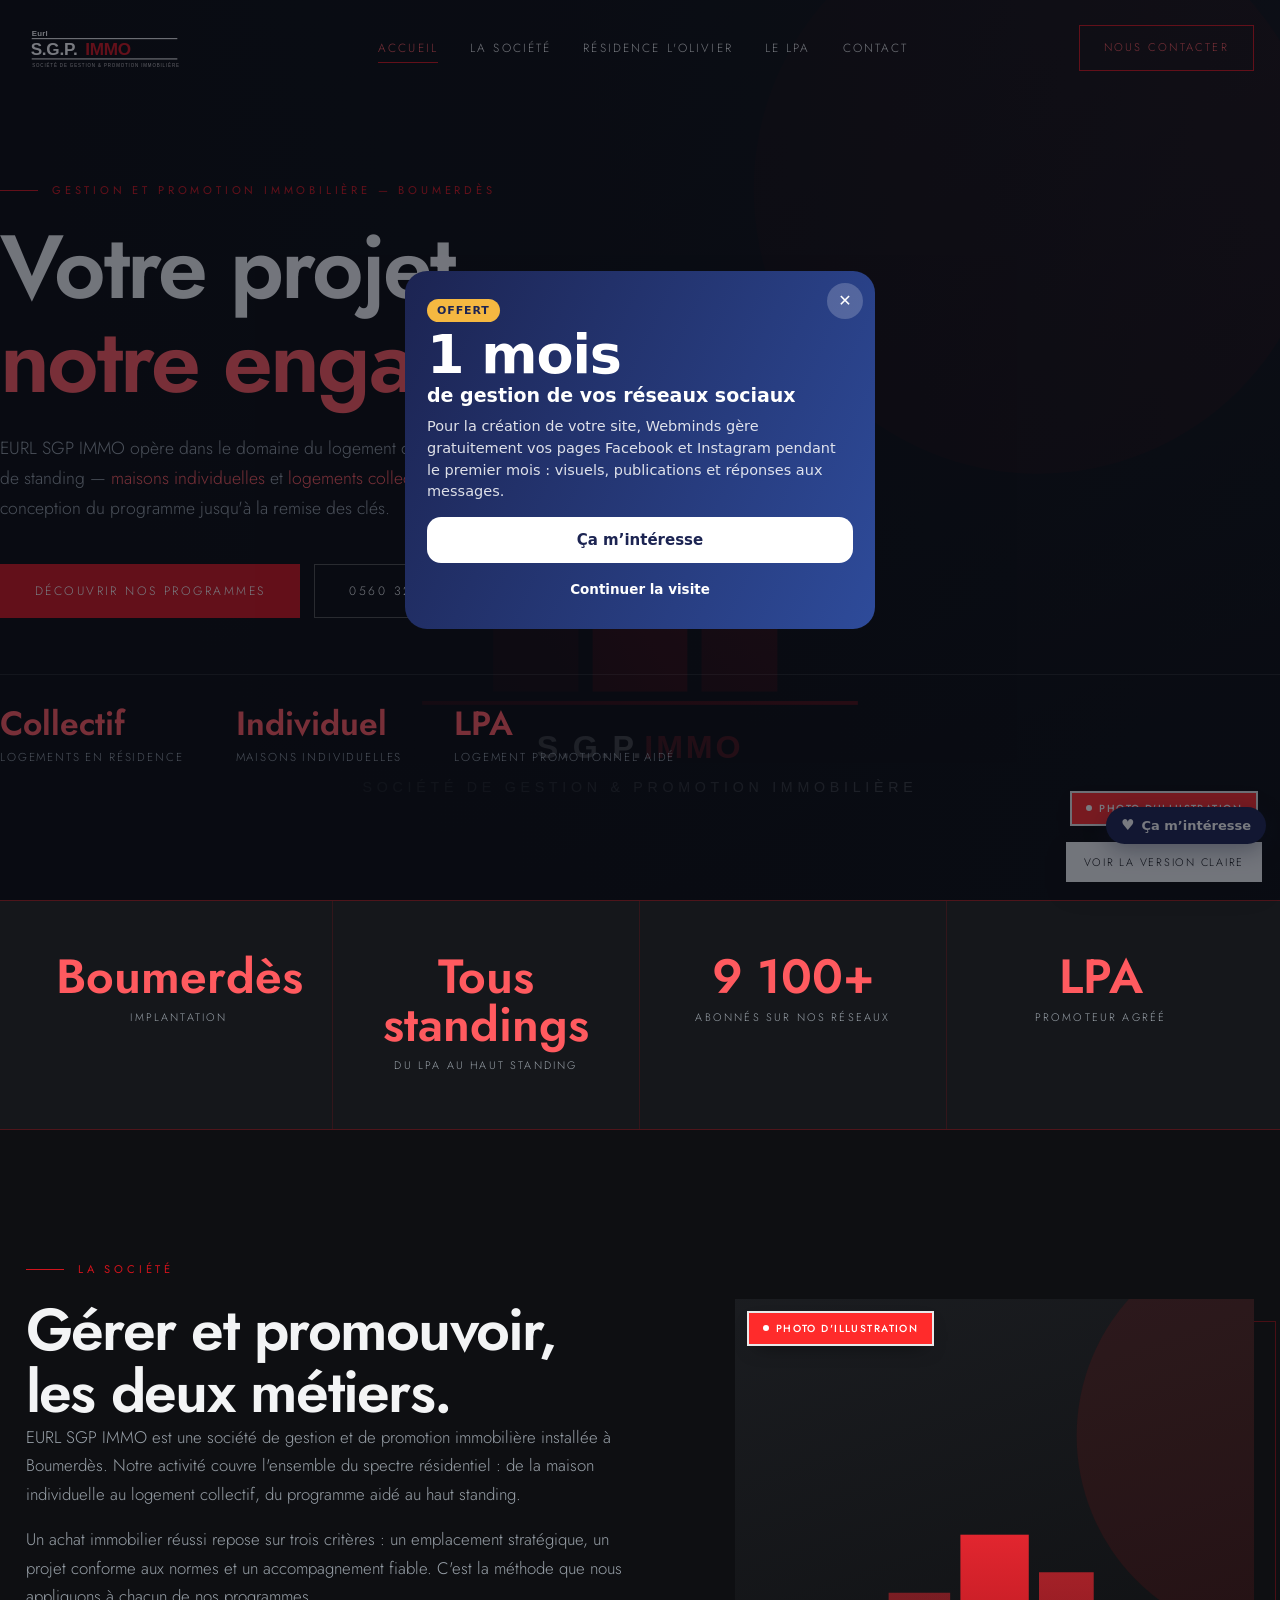
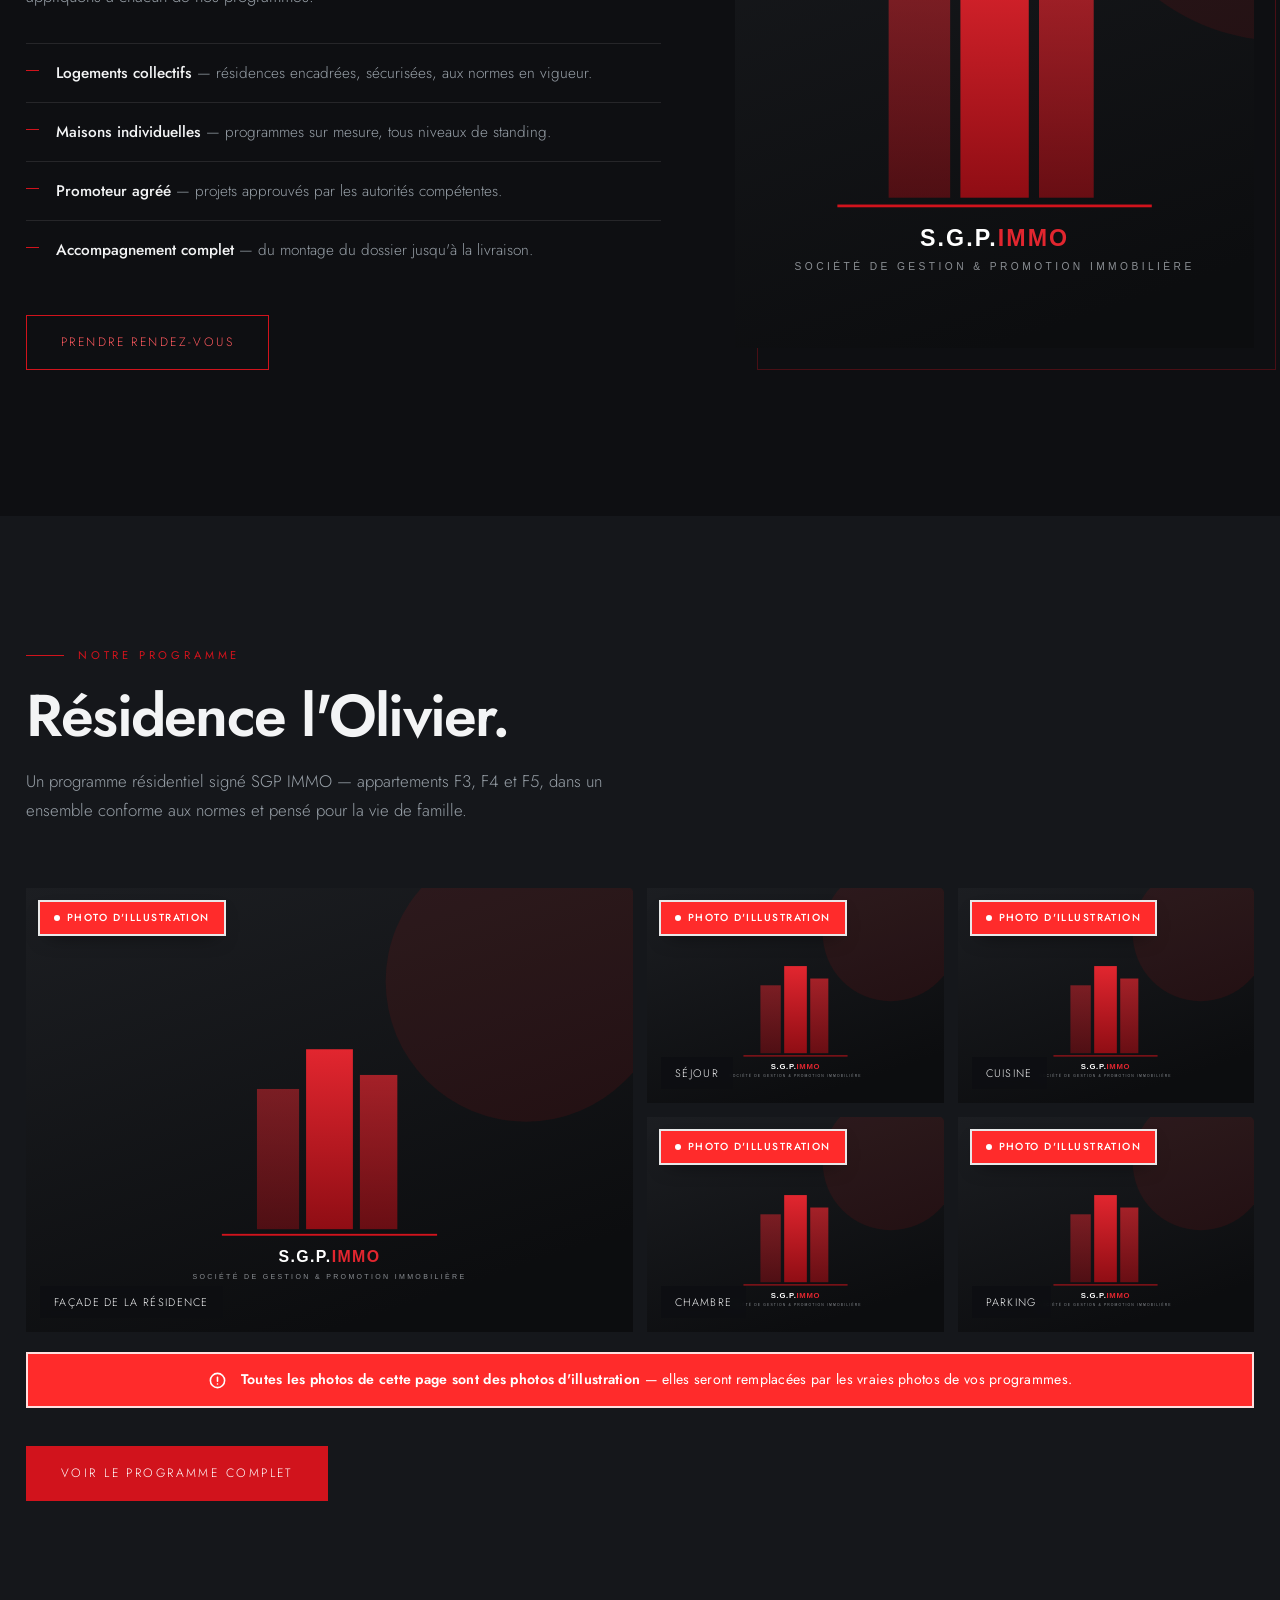
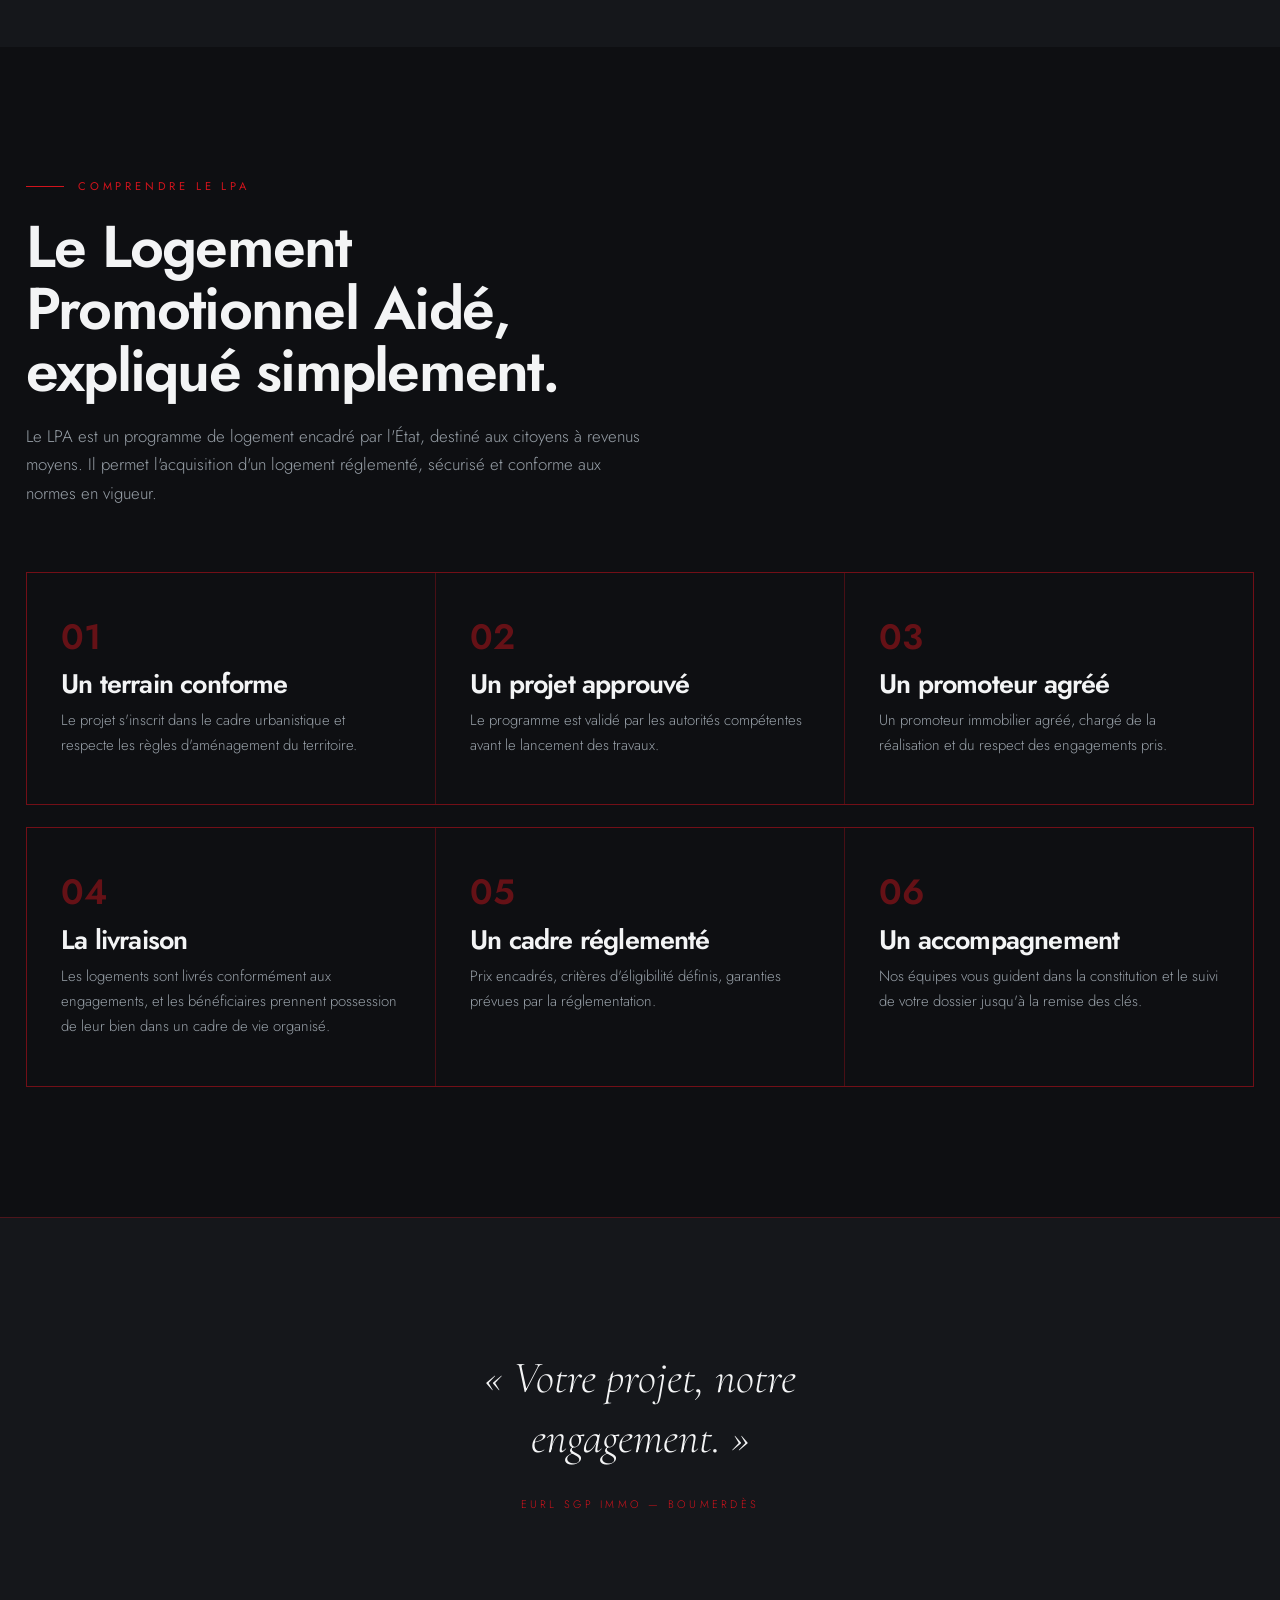
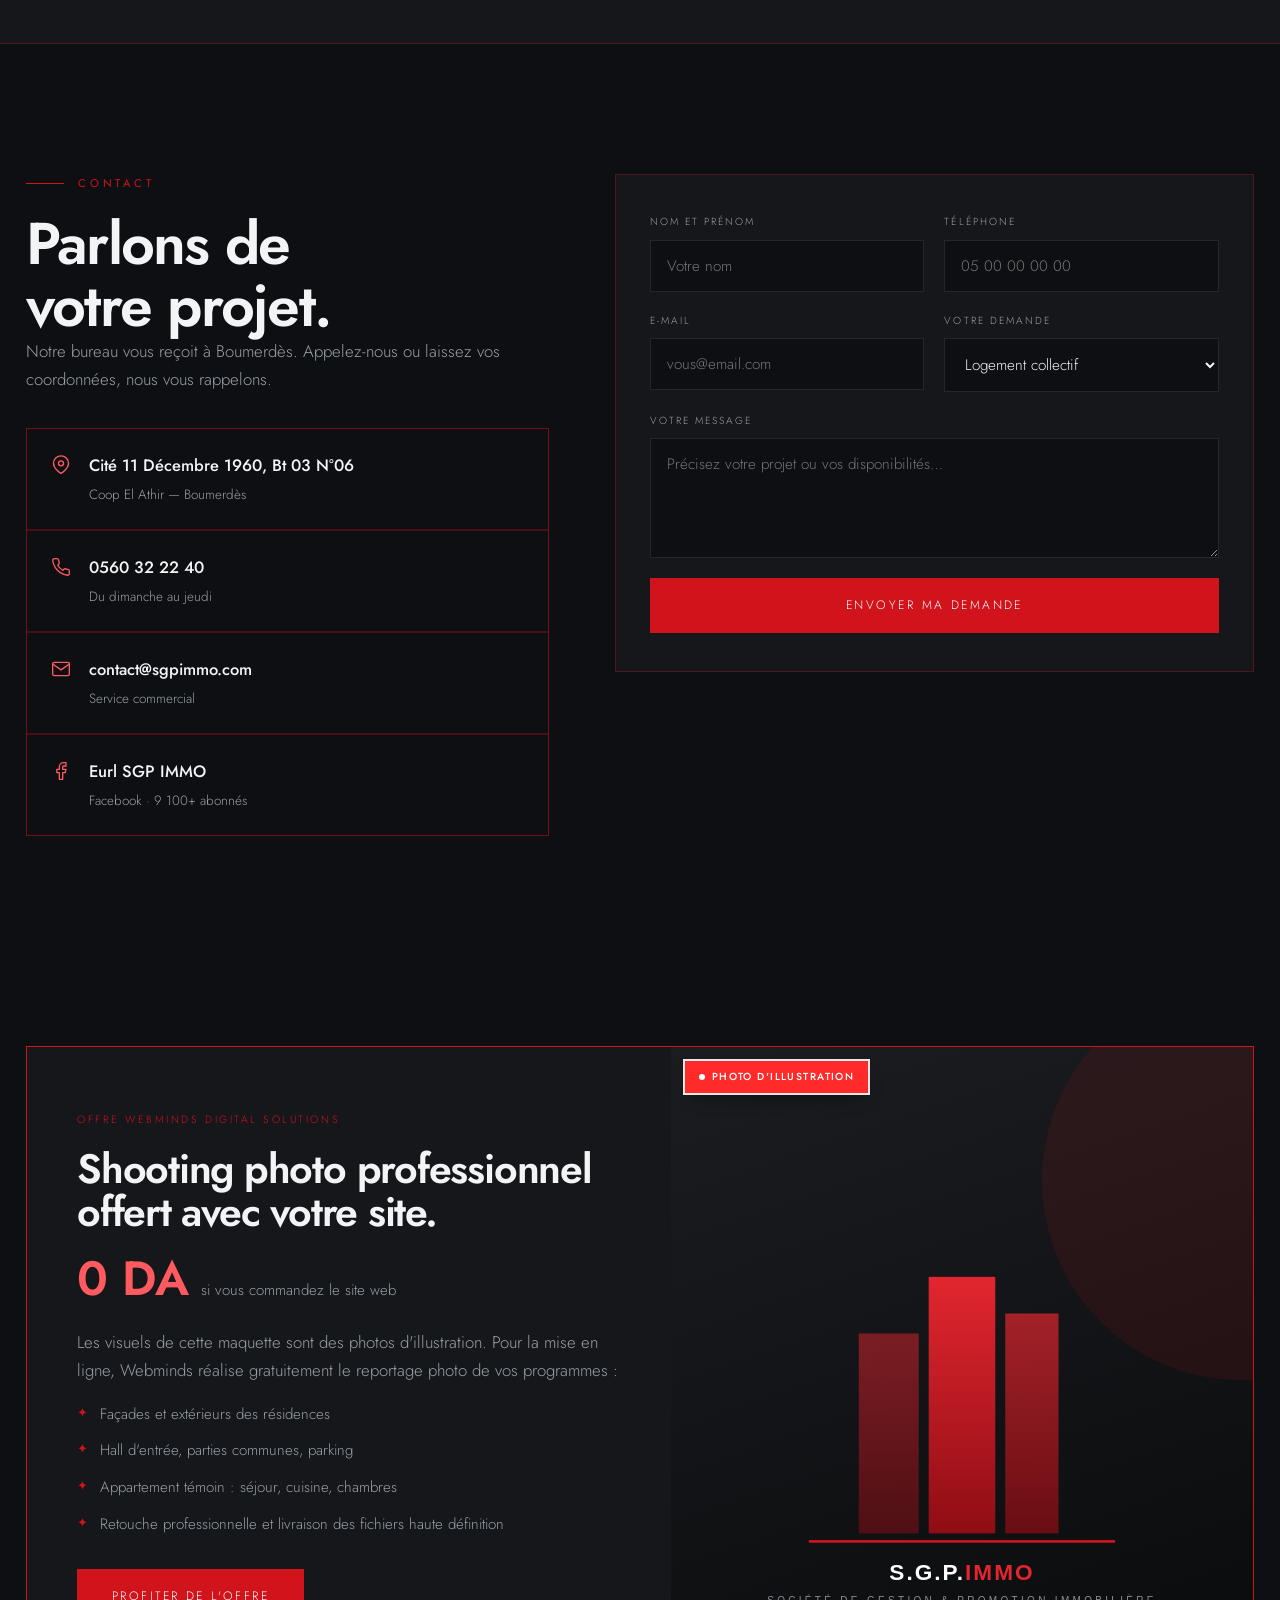
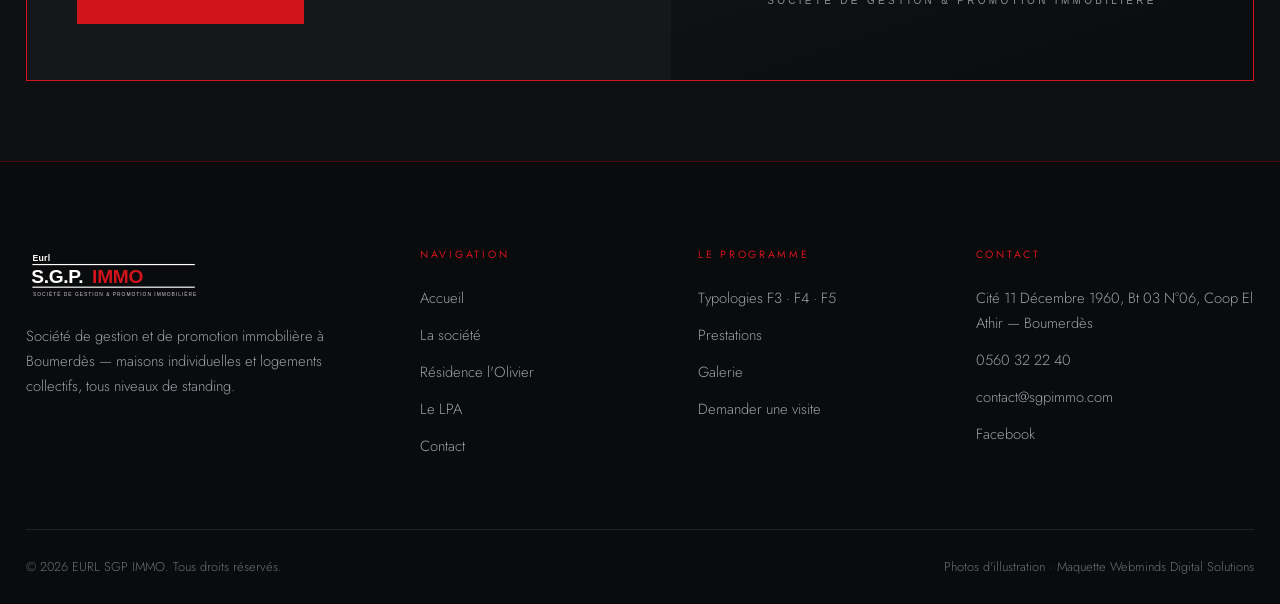
==== commit f3bb13b2: "Pop-up « 1 mois de réseaux sociaux offert » et bouton « Ça m'intéresse » (envoi WhatsApp)" ====
--- a/index.html
+++ b/index.html
@@ -295,6 +295,42 @@
 </footer>
 
 <a class="vswitch" href="light/index.html">Voir la version claire</a>
-<script src="assets/js/main.js"></script>
-</body>
+<script src="assets/js/main.js"></script><script data-wml>(function(){if(window.__wmL)return;window.__wmL=1;
+var C={"p": "SGP IMMO", "mail": null, "wa": "213797372452", "v": [["/", "Version sombre", ""], ["/light/", "Version claire", ""]]};
+function ready(f){document.readyState==='loading'?document.addEventListener('DOMContentLoaded',f):f()}
+ready(function(){
+var css='.wmL-b{position:fixed;right:14px;bottom:calc(56px + env(safe-area-inset-bottom));z-index:2147483000;border:0;border-radius:999px;background:#1C2452;color:#fff;font:700 13px/1 system-ui,-apple-system,Segoe UI,Roboto,sans-serif;padding:11px 15px;box-shadow:0 6px 22px rgba(20,30,60,.35);cursor:pointer;display:flex;align-items:center;gap:7px}'
++'@media(max-width:520px){.wmL-b{bottom:calc(112px + env(safe-area-inset-bottom));font-size:12.5px;padding:10px 13px}}'
++'.wmL-m{position:fixed;inset:0;z-index:2147483001;background:rgba(10,14,25,.55);display:none;align-items:flex-end;justify-content:center;font-family:system-ui,-apple-system,Segoe UI,Roboto,sans-serif}.wmL-m.on{display:flex}@media(min-width:700px){.wmL-m{align-items:center;padding:20px}}'
++'.wmL-x{box-sizing:border-box;position:relative;background:#fff;color:#1C2452;width:100%;max-width:470px;max-height:92vh;overflow:auto;border-radius:22px 22px 0 0;padding:24px 22px calc(22px + env(safe-area-inset-bottom));text-align:left}@media(min-width:700px){.wmL-x{border-radius:22px}}'
++'.wmL-x *{box-sizing:border-box}.wmL-c{position:absolute;top:12px;right:12px;width:36px;height:36px;border:0;border-radius:50%;background:#F0F2F1;font-size:16px;cursor:pointer;color:#1C2452}'
++'.wmL-x h3{font:800 26px/1.1 system-ui,-apple-system,sans-serif;margin:4px 40px 10px 0;color:inherit}.wmL-x p{margin:0 0 14px;line-height:1.5;font-size:14.5px;opacity:.85}'
++'.wmL-o{background:linear-gradient(115deg,#1C2452,#2E4B9A);color:#fff}.wmL-o .wmL-c{background:rgba(255,255,255,.2);color:#fff}.wmL-big{font:900 54px/.95 system-ui,-apple-system,sans-serif;letter-spacing:-.02em;margin:6px 0 2px}.wmL-big small{display:block;font-size:19px;font-weight:700;letter-spacing:0;margin-top:6px}'
++'.wmL-tag{display:inline-block;background:#F5B841;color:#1C2452;font:800 11px system-ui,sans-serif;letter-spacing:.08em;border-radius:999px;padding:5px 10px}'
++'.wmL-btn{display:flex;align-items:center;justify-content:center;width:100%;border:0;border-radius:14px;padding:14px;font:800 15px system-ui,-apple-system,sans-serif;cursor:pointer;margin-top:8px}.wmL-w{background:#fff;color:#1C2452}.wmL-g{background:#1FAF55;color:#fff}.wmL-n{background:#1C2452;color:#fff}.wmL-l{background:transparent;color:inherit;font-weight:600;font-size:13.5px;padding:10px}'
++'.wmL-s{font:700 11.5px system-ui,sans-serif;text-transform:uppercase;letter-spacing:.06em;opacity:.6;margin:12px 0 8px}.wmL-ch{display:grid;gap:8px}.wmL-ch label{display:flex;align-items:center;gap:10px;border:1.5px solid #E2E6E3;border-radius:12px;padding:11px 12px;cursor:pointer;font-size:14px;font-weight:600}.wmL-ch label small{display:block;font-weight:500;opacity:.65;font-size:12px}.wmL-ch input{width:18px;height:18px;flex:none;accent-color:#1FAF55}'
++'.wmL-f{display:grid;gap:8px;margin:12px 0 6px}.wmL-f input{border:1.5px solid #E2E6E3;border-radius:12px;padding:12px;font:500 16px system-ui,sans-serif;color:#1C2452;background:#fff;-webkit-user-select:text!important;user-select:text!important;width:100%}'
++'.wmL-ok{text-align:center}.wmL-ok i{display:grid;place-items:center;width:64px;height:64px;margin:6px auto 12px;border-radius:50%;background:#E8F7EE;color:#1FAF55;font-style:normal;font-size:30px}';
+var st=document.createElement('style');st.textContent=css;document.head.appendChild(st);
+function ss(k,v){try{if(v===undefined)return sessionStorage.getItem(k);sessionStorage.setItem(k,v)}catch(e){}}
+var p=location.pathname,cur=0;C.v.forEach(function(v,i){if(v[0]!=='/'&&p.indexOf(v[0])===0)cur=i});
+var off=document.createElement('div');off.className='wmL-m';off.innerHTML='<div class="wmL-x wmL-o" role="dialog" aria-modal="true"><button class="wmL-c" type="button" aria-label="Fermer">✕</button><span class="wmL-tag">OFFERT</span><div class="wmL-big">1 mois<small>de gestion de vos réseaux sociaux</small></div><p style="margin-top:12px">Pour la création de votre site, Webminds gère gratuitement vos pages Facebook et Instagram pendant le premier mois : visuels, publications et réponses aux messages.</p><button class="wmL-btn wmL-w" type="button" data-i>Ça m’intéresse</button><button class="wmL-btn wmL-l" type="button" data-c>Continuer la visite</button></div>';
+var ch='';C.v.forEach(function(v,i){ch+='<label><input type="radio" name="wmLv" value="'+v[1]+'"'+(i===cur?' checked':'')+'><span>'+v[1]+(v[2]?'<small>'+v[2]+'</small>':'')+'</span></label>'});
+var it=document.createElement('div');it.className='wmL-m';it.innerHTML='<div class="wmL-x" role="dialog" aria-modal="true"><button class="wmL-c" type="button" aria-label="Fermer">✕</button><div data-s1><h3>Cette maquette vous plaît ?</h3><p>Choisissez la version qui vous intéresse : Webminds vous recontacte pour vous la présenter.</p>'+(C.v.length>1?'<div class="wmL-s">La version préférée</div><div class="wmL-ch">'+ch+'</div>':'')+'<div class="wmL-s">En plus</div><div class="wmL-ch"><label><input type="checkbox" value="Gestion des réseaux sociaux (1 mois offert)"><span>Réseaux sociaux<small>1 mois de gestion offert avec le site</small></span></label></div><div class="wmL-f"><input name="n" placeholder="Votre nom" autocomplete="name"><input name="t" type="tel" inputmode="tel" placeholder="Votre téléphone (facultatif)" autocomplete="tel"></div><button class="wmL-btn wmL-g" type="button" data-w>Envoyer sur WhatsApp</button>'+(C.mail?'<button class="wmL-btn wmL-l" type="button" data-e>Envoyer par e-mail</button>':'')+'</div><div class="wmL-ok" data-s2 hidden><i>✓</i><h3 style="margin:0 0 8px">Merci !</h3><p>Votre choix a bien été transmis à Webminds. Nous vous recontactons très vite.</p><button class="wmL-btn wmL-n" type="button" data-c>Continuer la visite</button></div></div>';
+document.body.appendChild(off);document.body.appendChild(it);
+var b=document.createElement('button');b.type='button';b.className='wmL-b';b.innerHTML='<b style="font-size:15px">♥</b>Ça m’intéresse';document.body.appendChild(b);
+function op(m){off.classList.remove('on');it.classList.remove('on');m.classList.add('on')}
+[off,it].forEach(function(m){m.addEventListener('click',function(e){if(e.target===m||e.target.closest('.wmL-c')||e.target.closest('[data-c]'))m.classList.remove('on')})});
+b.onclick=function(){op(it)};off.querySelector('[data-i]').onclick=function(){op(it)};
+function msg(){var v=(it.querySelector('input[name=wmLv]:checked')||{}).value||C.v[cur][1],x=[].map.call(it.querySelectorAll('input[type=checkbox]:checked'),function(c){return c.value}),n=it.querySelector('[name=n]').value.trim(),t=it.querySelector('[name=t]').value.trim();
+ return{v:v,x:x,n:n,t:t,txt:'Bonjour Webminds, la maquette '+C.p+' m’intéresse.\nVersion préférée : '+v+(x.length?'\nEn plus : '+x.join(', '):'')+(n?'\nNom : '+n:'')+(t?'\nTéléphone : '+t:'')+'\nLien : '+location.origin+C.v[cur][0]}}
+function mail(m){if(!C.mail)return;try{fetch('https://formsubmit.co/ajax/'+C.mail,{method:'POST',keepalive:true,headers:{'Content-Type':'application/json','Accept':'application/json'},body:JSON.stringify({_subject:'Maquette '+C.p+' : intéressé ('+m.v+')',Prospect:C.p,Version:m.v,Options:m.x.join(', ')||'-',Nom:m.n||'-',Telephone:m.t||'-',Lien:location.origin+C.v[cur][0],_template:'table',_captcha:'false'})}).catch(function(){})}catch(e){}}
+function done(){it.querySelector('[data-s1]').hidden=true;it.querySelector('[data-s2]').hidden=false;ss('wmL-sent','1')}
+it.querySelector('[data-w]').onclick=function(){var m=msg();mail(m);done();location.href='https://wa.me/'+C.wa+'?text='+encodeURIComponent(m.txt)};
+var e=it.querySelector('[data-e]');if(e)e.onclick=function(){mail(msg());done()};
+var sh=ss('wmL-off');addEventListener('scroll',function(){var r=(scrollY+innerHeight)/document.documentElement.scrollHeight;
+ if(!sh&&scrollY>500&&r>.3){sh=1;ss('wmL-off','1');op(off)}
+ if(!ss('wmL-it')&&!ss('wmL-sent')&&sh&&r>.92&&!off.classList.contains('on')){ss('wmL-it','1');op(it)}},{passive:true});
+});})();
+</script></body>
 </html>
